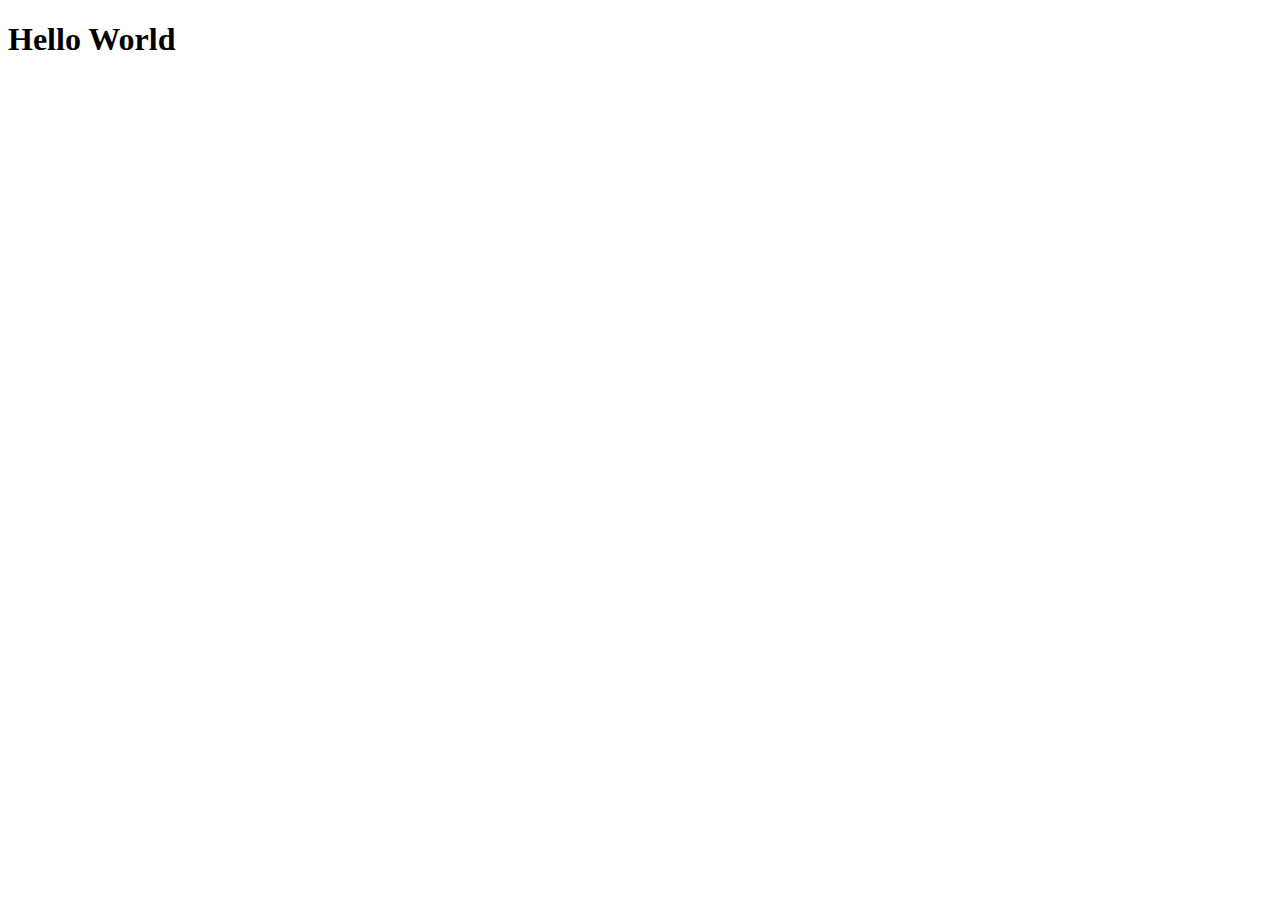
==== index.html @ 06e4949e "main created" ====
<!DOCTYPE html>
<html lang="en">
<head>
    <meta charset="UTF-8">
    <meta http-equiv="X-UA-Compatible" content="IE=edge">
    <meta name="viewport" content="width=device-width, initial-scale=1.0">
    <link rel="shortcut icon" href="favicon.ico" type="image/x-icon">
    <link rel="stylesheet" href="estilos/style.css">
    <title>Projeto redes socias</title>
</head>
<body>
    <h1>Hello World</h1>
</body>
</html>
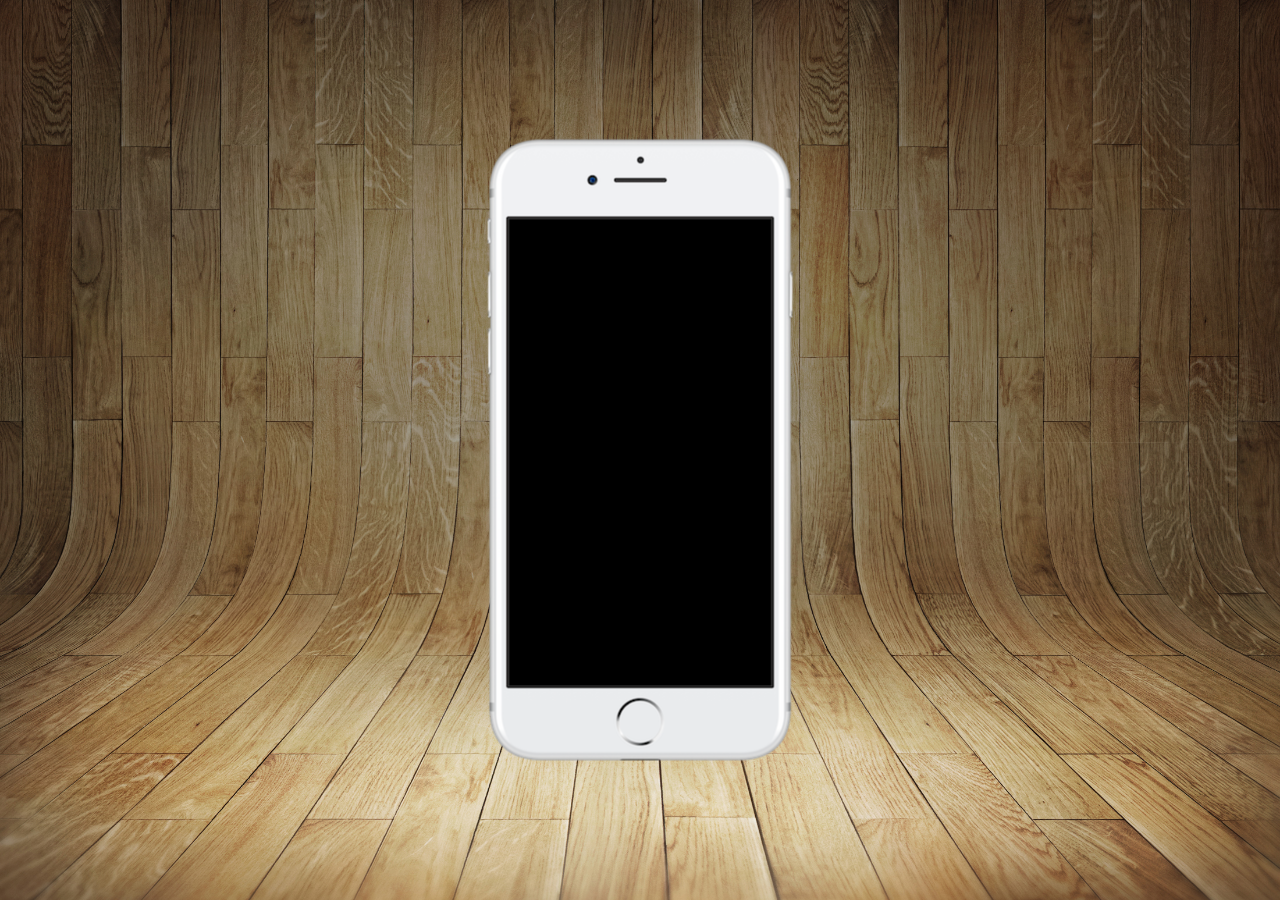
==== commit 1baab253: "uptaded" ====
--- a/index.html
+++ b/index.html
@@ -9,6 +9,14 @@
     <title>Projeto redes socias</title>
 </head>
 <body>
-    <h1>Hello World</h1>
+    <main>
+        <section id="telefone">
+            
+        </section>
+
+        <section id="redes-socias">
+
+        </section>
+    </main>
 </body>
 </html>--- a/estilos/style.css
+++ b/estilos/style.css
@@ -0,0 +1,36 @@
+@charset "UTF-8";
+
+*{
+    margin: 0px;
+    padding: 0px;
+    font-family: Arial, Helvetica, sans-serif;
+}
+
+html, body{
+    height: 100vh;
+    width: 100vw;
+    background-color: black;
+}
+
+body{
+    background: url('../imagens/fundo-madeira.jpg') no-repeat top center;
+    background-size: cover;
+    background-attachment: fixed;
+}
+
+main{
+    height: 100vh;
+    position: relative;
+}
+
+section#telefone{
+    height: 627px;
+    width: 311px;
+
+    position: absolute;
+    top: 50%;
+    left: 50%;
+    transform: translate(-50%, -50%);
+
+    background: url('../imagens/frame-iphone.png') no-repeat;
+}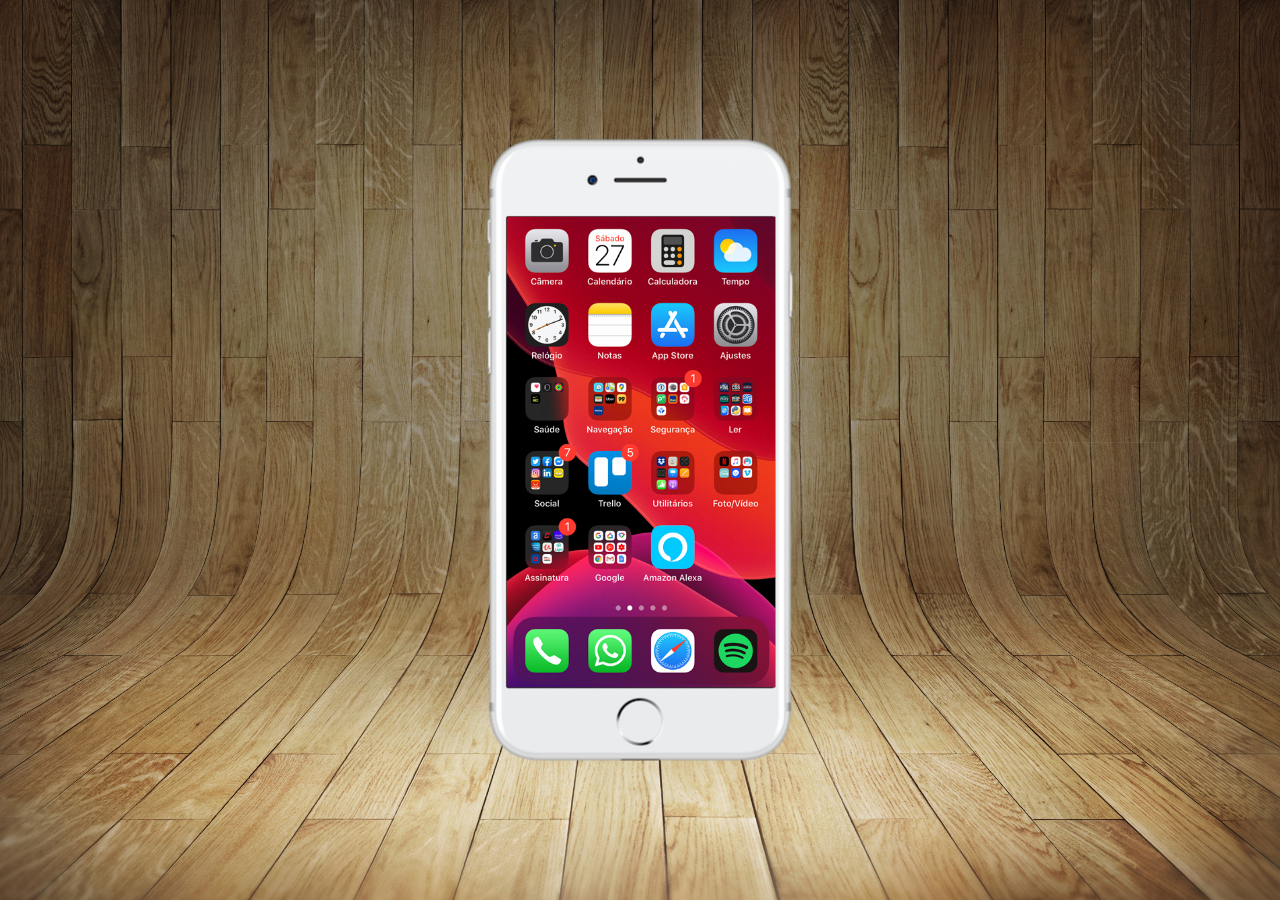
==== commit 40dc744d: "criei tela home" ====
--- a/index.html
+++ b/index.html
@@ -11,7 +11,7 @@
 <body>
     <main>
         <section id="telefone">
-            
+            <iframe src="home.html" name="tela" id="tela" frameborder="0"></iframe>
         </section>
 
         <section id="redes-socias">
--- a/estilos/style.css
+++ b/estilos/style.css
@@ -33,4 +33,12 @@
     transform: translate(-50%, -50%);
 
     background: url('../imagens/frame-iphone.png') no-repeat;
+}
+
+iframe#tela{
+    position: relative;
+    top: 80px;
+    left: 22px;
+    width: 269px;
+    height: 471px;
 }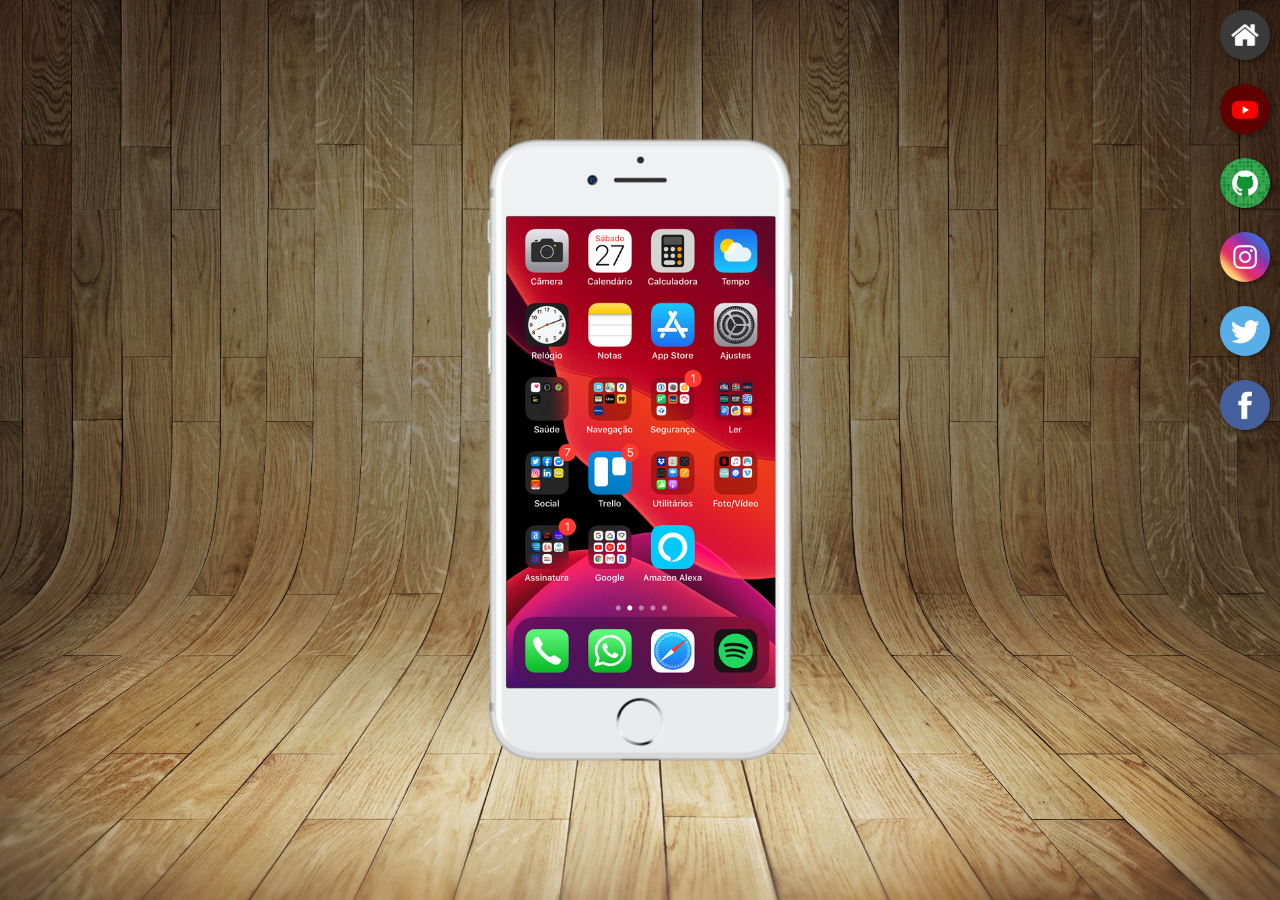
==== commit f0a16a76: "uptaded" ====
--- a/index.html
+++ b/index.html
@@ -11,11 +11,23 @@
 <body>
     <main>
         <section id="telefone">
-            <iframe src="home.html" name="tela" id="tela" frameborder="0"></iframe>
+            <iframe src="home.html" name="tela" id="tela" frameborder="0">
+                Navegador não é compatível com isso.
+            </iframe>
         </section>
 
         <section id="redes-socias">
+            <a href="#" target="tela"><img src="imagens/logo-home.jpg" alt="Home"></a><br>
 
+            <a href="#" target="tela"><img src="imagens/logo-youtube.jpg" alt="YouTube"></a><br>
+
+            <a href="#" target="tela"><img src="imagens/logo-github.jpg" alt="GitHub"></a><br>
+
+            <a href="#" target="tela"><img src="imagens/logo-instagram.jpg" alt="Instagram"></a><br>
+
+            <a href="#" target="tela"><img src="imagens/logo-twitter.jpg" alt="Twitter"></a><br>
+
+            <a href="#" target="tela"><img src="imagens/logo-facebook.jpg" alt="FaceBook"></a>
         </section>
     </main>
 </body>
--- a/estilos/style.css
+++ b/estilos/style.css
@@ -41,4 +41,23 @@
     left: 22px;
     width: 269px;
     height: 471px;
+}
+
+section#redes-socias{
+    text-align: right;
+}
+
+section#redes-socias img{
+    width: 50px;
+    margin: 10px;
+    border-radius: 50%;
+    box-shadow: 2px 2px 5px rgba(0, 0, 0, 0.400);
+    box-sizing: border-box;
+}
+
+section#redes-socias img:hover{
+    border: 2px solid rgba(255, 255, 255, 0.601);
+    transform: translate(-3px, -3px);
+    box-shadow: 5px 5px 10px rgba(0, 0, 0, 0.521);
+    transition: transform 0.3s, border 0.4s;
 }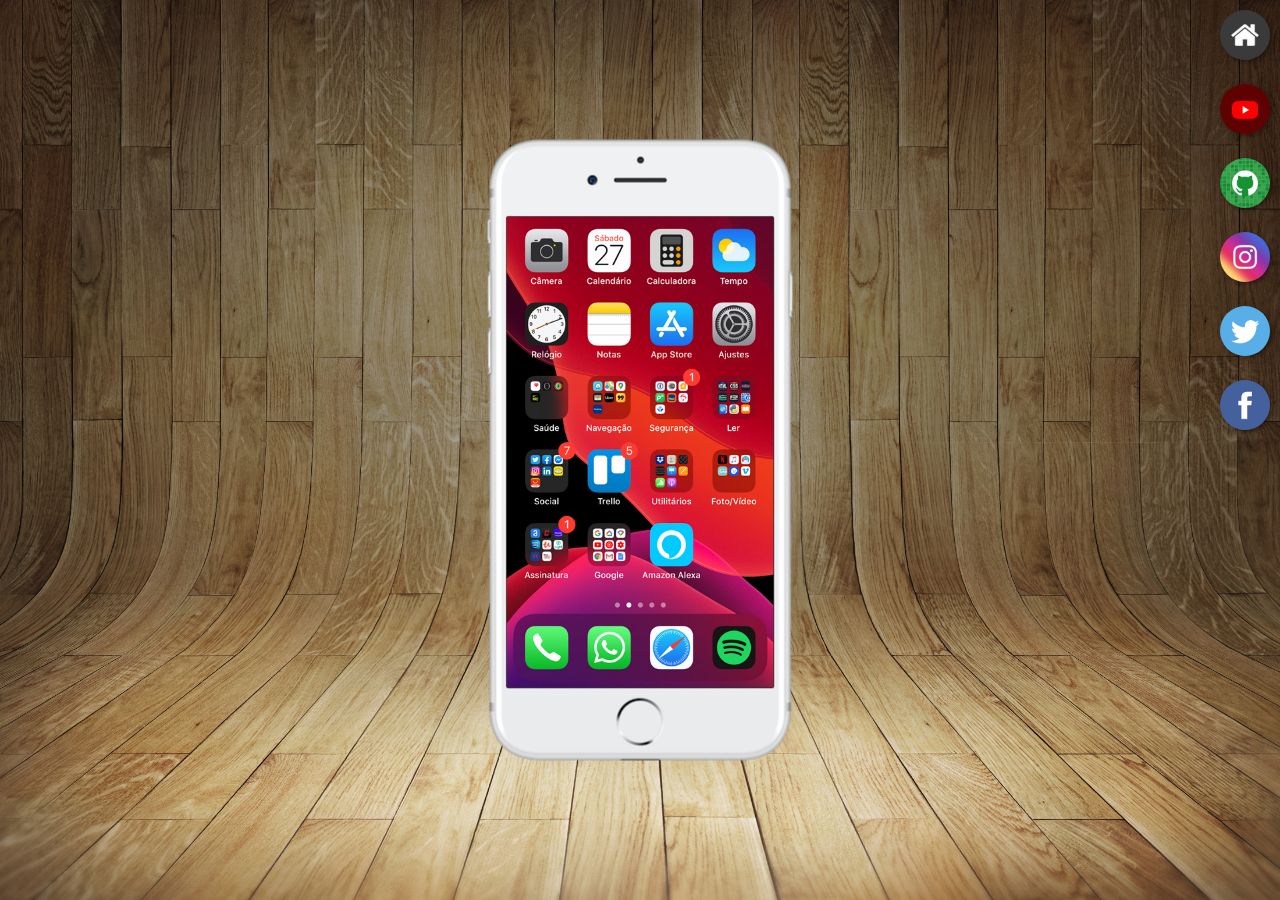
==== commit b8603cda: "uptaded" ====
--- a/index.html
+++ b/index.html
@@ -17,11 +17,11 @@
         </section>
 
         <section id="redes-socias">
-            <a href="#" target="tela"><img src="imagens/logo-home.jpg" alt="Home"></a><br>
+            <a href="home.html" target="tela"><img src="imagens/logo-home.jpg" alt="Home"></a><br>
 
-            <a href="#" target="tela"><img src="imagens/logo-youtube.jpg" alt="YouTube"></a><br>
+            <a href="youtube.html" target="tela"><img src="imagens/logo-youtube.jpg" alt="YouTube"></a><br>
 
-            <a href="#" target="tela"><img src="imagens/logo-github.jpg" alt="GitHub"></a><br>
+            <a href="github.html" target="tela"><img src="imagens/logo-github.jpg" alt="GitHub"></a><br>
 
             <a href="#" target="tela"><img src="imagens/logo-instagram.jpg" alt="Instagram"></a><br>
 
--- a/estilos/style.css
+++ b/estilos/style.css
@@ -39,7 +39,7 @@
     position: relative;
     top: 80px;
     left: 22px;
-    width: 269px;
+    width: 267px;
     height: 471px;
 }
 
